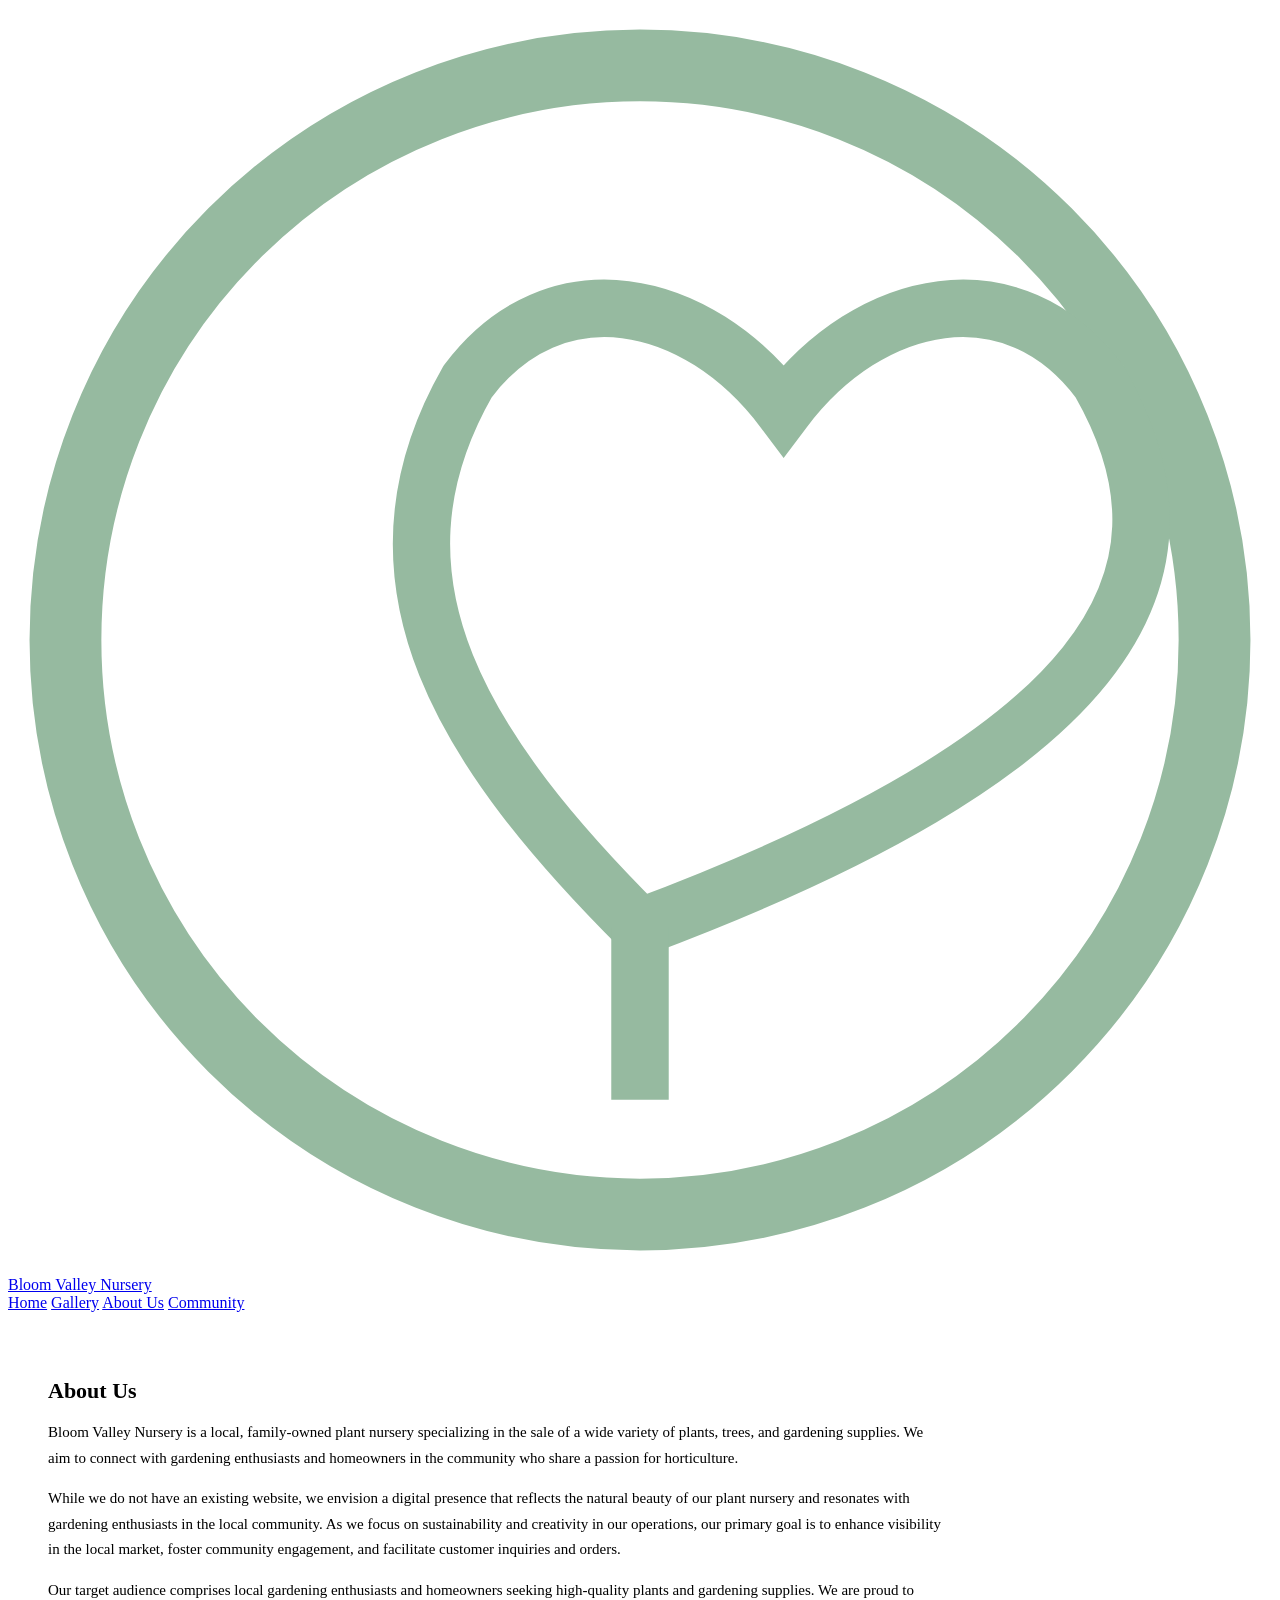
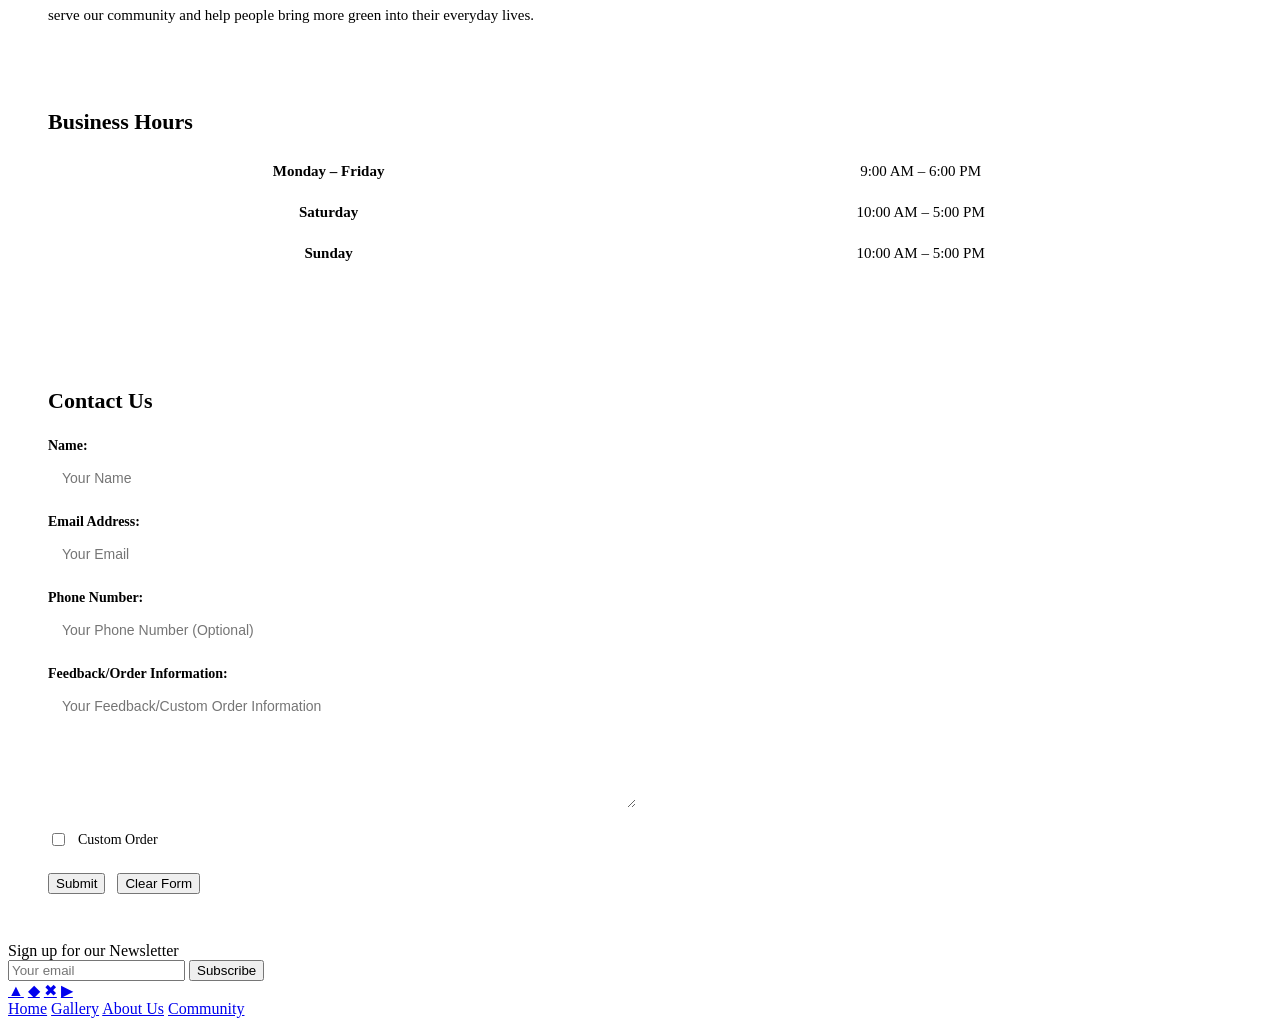
==== aboutus.html @ 0b64377b "Rename About Us.html to aboutus.html" ====
<!DOCTYPE html>
<!-- saved from url=(0045)file:///C:/Users/xaxu_/Downloads/aboutus.html -->
<html lang="en"><head><meta http-equiv="Content-Type" content="text/html; charset=UTF-8">
  
  <meta name="viewport" content="width=device-width, initial-scale=1.0">
  <title>Bloom Valley Nursery — About Us</title>
  <link rel="stylesheet" href="file:///C:/Users/xaxu_/Downloads/style.css">
  <style>
    .about-section {
      padding: 48px 40px;
      background-color: var(--white);
      max-width: 900px;
    }
    .about-section h2 {
      font-size: 22px;
      font-weight: bold;
      color: var(--canopy-green);
      margin-bottom: 16px;
    }
    .about-section p {
      font-size: 15px;
      line-height: 1.7;
      margin-bottom: 14px;
      color: var(--detritus-green);
    }

    /* Hours Table */
    .hours-section {
      padding: 0 40px 48px;
      background-color: var(--white);
    }
    .hours-section h2 {
      font-size: 22px;
      font-weight: bold;
      color: var(--canopy-green);
      margin-bottom: 16px;
    }
    .hours-table {
      width: 100%;
      border-collapse: collapse;
    }
    .hours-table td {
      border: 1px solid var(--border-color);
      padding: 12px 20px;
      text-align: center;
      font-size: 15px;
      color: var(--detritus-green);
      background-color: var(--cloudy-gray);
    }
    .hours-table td:first-child {
      font-weight: bold;
      background-color: var(--sky-bloom);
      color: var(--canopy-green);
    }

    /* Contact Form */
    .contact-section {
      padding: 48px 40px;
      background-color: var(--cloudy-gray);
      border-top: 1px solid var(--border-color);
    }
    .contact-section h2 {
      font-size: 22px;
      font-weight: bold;
      color: var(--canopy-green);
      margin-bottom: 24px;
    }
    .form-group {
      margin-bottom: 18px;
    }
    .form-group label {
      display: block;
      font-size: 14px;
      font-weight: bold;
      color: var(--detritus-green);
      margin-bottom: 6px;
    }
    .form-group input[type="text"],
    .form-group input[type="email"],
    .form-group textarea {
      width: 100%;
      max-width: 560px;
      padding: 10px 14px;
      border: 1px solid var(--border-color);
      border-radius: 4px;
      font-size: 14px;
      font-family: Arial, sans-serif;
      color: var(--detritus-green);
      background-color: var(--white);
      outline: none;
      transition: border-color 0.2s;
    }
    .form-group input:focus,
    .form-group textarea:focus {
      border-color: var(--canopy-green);
    }
    .form-group textarea {
      height: 100px;
      resize: vertical;
    }
    .checkbox-group {
      display: flex;
      align-items: center;
      gap: 10px;
      margin-bottom: 24px;
    }
    .checkbox-group label {
      font-size: 14px;
      color: var(--detritus-green);
    }
    .form-actions {
      display: flex;
      gap: 12px;
    }
  </style>
</head>
<body>

  <!-- HEADER -->
  <header>
    <a href="file:///C:/Users/xaxu_/Downloads/index.html" class="header-logo">
      <svg viewBox="0 0 44 44" fill="none" xmlns="http://www.w3.org/2000/svg">
        <circle cx="22" cy="22" r="20" stroke="#96BAA0" stroke-width="2.5"></circle>
        <path d="M22 32 C16 26 12 20 16 13 C19 9 24 10 27 14 C30 10 35 9 38 13 C42 20 38 26 22 32Z" stroke="#96BAA0" stroke-width="2" fill="none"></path>
        <line x1="22" y1="32" x2="22" y2="38" stroke="#96BAA0" stroke-width="2"></line>
      </svg>
      <span class="header-title">Bloom Valley Nursery</span>
    </a>
    <nav>
      <a href="file:///C:/Users/xaxu_/Downloads/index.html">Home</a>
      <a href="file:///C:/Users/xaxu_/Downloads/gallery.html">Gallery</a>
      <a href="file:///C:/Users/xaxu_/Downloads/aboutus.html" class="active">About Us</a>
      <a href="file:///C:/Users/xaxu_/Downloads/community.html">Community</a>
    </nav>
  </header>

  <!-- MAIN -->
  <main>

    <!-- About Us -->
    <section class="about-section">
      <h2>About Us</h2>
      <p>Bloom Valley Nursery is a local, family-owned plant nursery specializing in the sale of a wide variety of plants, trees, and gardening supplies. We aim to connect with gardening enthusiasts and homeowners in the community who share a passion for horticulture.</p>
      <p>While we do not have an existing website, we envision a digital presence that reflects the natural beauty of our plant nursery and resonates with gardening enthusiasts in the local community. As we focus on sustainability and creativity in our operations, our primary goal is to enhance visibility in the local market, foster community engagement, and facilitate customer inquiries and orders.</p>
      <p>Our target audience comprises local gardening enthusiasts and homeowners seeking high-quality plants and gardening supplies. We are proud to serve our community and help people bring more green into their everyday lives.</p>
    </section>

    <!-- Business Hours -->
    <section class="hours-section">
      <h2>Business Hours</h2>
      <table class="hours-table">
        <tbody><tr>
          <td>Monday – Friday</td>
          <td>9:00 AM – 6:00 PM</td>
        </tr>
        <tr>
          <td>Saturday</td>
          <td>10:00 AM – 5:00 PM</td>
        </tr>
        <tr>
          <td>Sunday</td>
          <td>10:00 AM – 5:00 PM</td>
        </tr>
      </tbody></table>
    </section>

    <!-- Contact Us Form -->
    <section class="contact-section">
      <h2>Contact Us</h2>
      <form id="contact-form" onsubmit="submitForm(event)">
        <div class="form-group">
          <label for="name">Name:</label>
          <input type="text" id="name" name="name" placeholder="Your Name" required="">
        </div>
        <div class="form-group">
          <label for="email">Email Address:</label>
          <input type="email" id="email" name="email" placeholder="Your Email" required="">
        </div>
        <div class="form-group">
          <label for="phone">Phone Number:</label>
          <input type="text" id="phone" name="phone" placeholder="Your Phone Number (Optional)">
        </div>
        <div class="form-group">
          <label for="feedback">Feedback/Order Information:</label>
          <textarea id="feedback" name="feedback" placeholder="Your Feedback/Custom Order Information"></textarea>
        </div>
        <div class="checkbox-group">
          <input type="checkbox" id="custom-order" name="customOrder">
          <label for="custom-order">Custom Order</label>
        </div>
        <div class="form-actions">
          <button type="submit" class="btn-primary">Submit</button>
          <button type="button" class="btn-secondary" onclick="clearForm()">Clear Form</button>
        </div>
      </form>
    </section>

  </main>

  <!-- FOOTER -->
  <footer>
    <div class="footer-top">
      <div class="newsletter-section">
        <label>Sign up for our Newsletter</label>
        <div class="newsletter-row">
          <input type="email" id="footer-email" placeholder="Your email" required="">
          <button onclick="subscribe()">Subscribe</button>
        </div>
      </div>
      <div class="social-links">
        <a href="file:///C:/Users/xaxu_/Downloads/aboutus.html#" title="Facebook">▲</a>
        <a href="file:///C:/Users/xaxu_/Downloads/aboutus.html#" title="Instagram">◆</a>
        <a href="file:///C:/Users/xaxu_/Downloads/aboutus.html#" title="X / Twitter">✖</a>
        <a href="file:///C:/Users/xaxu_/Downloads/aboutus.html#" title="YouTube">▶</a>
      </div>
    </div>
    <div class="footer-nav">
      <a href="file:///C:/Users/xaxu_/Downloads/index.html">Home</a>
      <a href="file:///C:/Users/xaxu_/Downloads/gallery.html">Gallery</a>
      <a href="file:///C:/Users/xaxu_/Downloads/aboutus.html">About Us</a>
      <a href="file:///C:/Users/xaxu_/Downloads/community.html">Community</a>
    </div>
  </footer>

  <script>
    function submitForm(e) {
      e.preventDefault();
      var name = document.getElementById('name').value;
      var email = document.getElementById('email').value;
      var phone = document.getElementById('phone').value;
      var feedback = document.getElementById('feedback').value;
      var customOrder = document.getElementById('custom-order').checked;

      if (!name || !email) {
        alert('Please enter your name, email and feedback!');
        return;
      }

      // Save to localStorage
      var formData = {
        name: name,
        email: email,
        phone: phone,
        feedback: feedback,
        customOrder: customOrder
      };
      localStorage.setItem(name, JSON.stringify(formData));

      alert('Thank you for your message, ' + name + '!');
      document.getElementById('contact-form').reset();
    }

    function clearForm() {
      document.getElementById('contact-form').reset();
    }

    function subscribe() {
      var email = document.getElementById('footer-email').value;
      if (!email) { alert('Please fill out this field.'); return; }
      alert('Thank you for subscribing!');
      document.getElementById('footer-email').value = '';
    }
  </script>



</body></html>
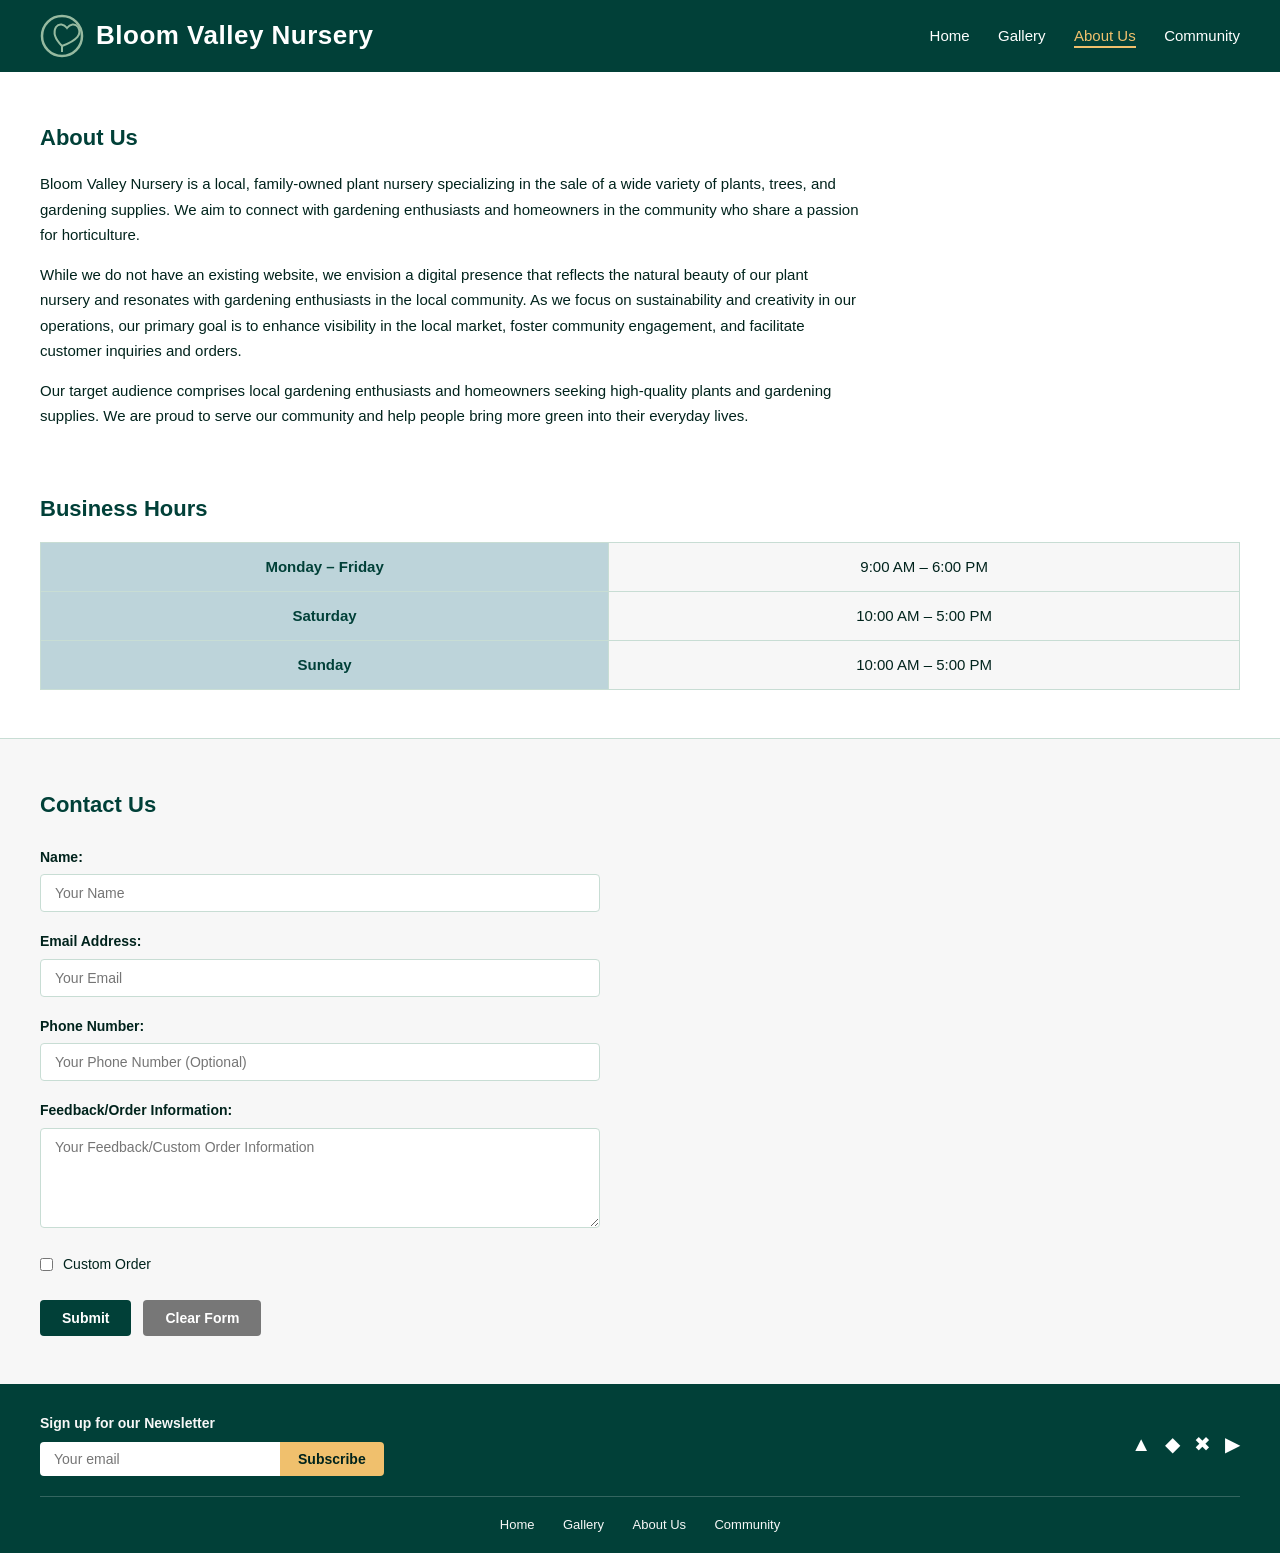
==== commit 52c07980: "Add files via upload" ====
--- a/aboutus.html
+++ b/aboutus.html
@@ -1,10 +1,10 @@
 <!DOCTYPE html>
-<!-- saved from url=(0045)file:///C:/Users/xaxu_/Downloads/aboutus.html -->
-<html lang="en"><head><meta http-equiv="Content-Type" content="text/html; charset=UTF-8">
+
+<html lang="en"><head><meta charset="UTF-8">
   
   <meta name="viewport" content="width=device-width, initial-scale=1.0">
   <title>Bloom Valley Nursery — About Us</title>
-  <link rel="stylesheet" href="file:///C:/Users/xaxu_/Downloads/style.css">
+  <link rel="stylesheet" href="style.css">
   <style>
     .about-section {
       padding: 48px 40px;
@@ -118,7 +118,7 @@
 
   <!-- HEADER -->
   <header>
-    <a href="file:///C:/Users/xaxu_/Downloads/index.html" class="header-logo">
+    <a href="index.html" class="header-logo">
       <svg viewBox="0 0 44 44" fill="none" xmlns="http://www.w3.org/2000/svg">
         <circle cx="22" cy="22" r="20" stroke="#96BAA0" stroke-width="2.5"></circle>
         <path d="M22 32 C16 26 12 20 16 13 C19 9 24 10 27 14 C30 10 35 9 38 13 C42 20 38 26 22 32Z" stroke="#96BAA0" stroke-width="2" fill="none"></path>
@@ -127,10 +127,10 @@
       <span class="header-title">Bloom Valley Nursery</span>
     </a>
     <nav>
-      <a href="file:///C:/Users/xaxu_/Downloads/index.html">Home</a>
-      <a href="file:///C:/Users/xaxu_/Downloads/gallery.html">Gallery</a>
-      <a href="file:///C:/Users/xaxu_/Downloads/aboutus.html" class="active">About Us</a>
-      <a href="file:///C:/Users/xaxu_/Downloads/community.html">Community</a>
+      <a href="index.html">Home</a>
+      <a href="Gallery.html">Gallery</a>
+      <a href="aboutus.html" class="active">About Us</a>
+      <a href="Community.html">Community</a>
     </nav>
   </header>
 
@@ -208,17 +208,17 @@
         </div>
       </div>
       <div class="social-links">
-        <a href="file:///C:/Users/xaxu_/Downloads/aboutus.html#" title="Facebook">▲</a>
-        <a href="file:///C:/Users/xaxu_/Downloads/aboutus.html#" title="Instagram">◆</a>
-        <a href="file:///C:/Users/xaxu_/Downloads/aboutus.html#" title="X / Twitter">✖</a>
-        <a href="file:///C:/Users/xaxu_/Downloads/aboutus.html#" title="YouTube">▶</a>
+        <a href="#" title="Facebook">▲</a>
+        <a href="#" title="Instagram">◆</a>
+        <a href="#" title="X / Twitter">✖</a>
+        <a href="#" title="YouTube">▶</a>
       </div>
     </div>
     <div class="footer-nav">
-      <a href="file:///C:/Users/xaxu_/Downloads/index.html">Home</a>
-      <a href="file:///C:/Users/xaxu_/Downloads/gallery.html">Gallery</a>
-      <a href="file:///C:/Users/xaxu_/Downloads/aboutus.html">About Us</a>
-      <a href="file:///C:/Users/xaxu_/Downloads/community.html">Community</a>
+      <a href="index.html">Home</a>
+      <a href="Gallery.html">Gallery</a>
+      <a href="aboutus.html">About Us</a>
+      <a href="Community.html">Community</a>
     </div>
   </footer>
 
@@ -264,4 +264,4 @@
 
 
 
-</body></html>
+</body></html>
--- a/style.css
+++ b/style.css
@@ -0,0 +1,287 @@
+/* ===== BLOOM VALLEY NURSERY — Shared Stylesheet ===== */
+/* Color Palette 2: Canopy Green, Meadow Mist, Sky Bloom, Sunlit Petal, Cloudy Gray */
+/* Font Color 1: Detritus Green | Typography Option 2: Arial-based */
+
+:root {
+  --canopy-green: #014038;
+  --meadow-mist: #96BAA0;
+  --sky-bloom: #BDD4DA;
+  --sunlit-petal: #F0C06D;
+  --cloudy-gray: #F7F7F7;
+  --detritus-green: #00231C;
+  --white: #ffffff;
+  --border-color: #c8ddd4;
+}
+
+* {
+  box-sizing: border-box;
+  margin: 0;
+  padding: 0;
+}
+
+body {
+  font-family: Arial, sans-serif;
+  font-size: 16px;
+  color: var(--detritus-green);
+  background-color: var(--white);
+  line-height: 1.6;
+}
+
+/* ===== HEADER ===== */
+header {
+  background-color: var(--canopy-green);
+  padding: 14px 40px;
+  display: flex;
+  align-items: center;
+  justify-content: space-between;
+}
+
+.header-logo {
+  display: flex;
+  align-items: center;
+  gap: 12px;
+  text-decoration: none;
+}
+
+.header-logo svg {
+  width: 44px;
+  height: 44px;
+}
+
+.header-title {
+  font-size: 26px;
+  font-weight: bold;
+  color: var(--white);
+  letter-spacing: 0.5px;
+}
+
+nav a {
+  color: var(--white);
+  text-decoration: none;
+  font-size: 15px;
+  margin-left: 24px;
+  font-weight: 500;
+  transition: color 0.2s;
+}
+
+nav a:hover {
+  color: var(--sunlit-petal);
+}
+
+nav a.active {
+  color: var(--sunlit-petal);
+  border-bottom: 2px solid var(--sunlit-petal);
+  padding-bottom: 2px;
+}
+
+/* ===== FOOTER ===== */
+footer {
+  background-color: var(--canopy-green);
+  color: var(--white);
+  padding: 28px 40px 16px;
+}
+
+.footer-top {
+  display: flex;
+  justify-content: space-between;
+  align-items: center;
+  flex-wrap: wrap;
+  gap: 16px;
+  margin-bottom: 20px;
+}
+
+.newsletter-section label {
+  font-size: 14px;
+  font-weight: bold;
+  display: block;
+  margin-bottom: 8px;
+  color: var(--cloudy-gray);
+}
+
+.newsletter-section {
+  display: flex;
+  flex-direction: column;
+}
+
+.newsletter-row {
+  display: flex;
+  gap: 0;
+}
+
+.newsletter-row input[type="email"] {
+  padding: 9px 14px;
+  border: none;
+  font-size: 14px;
+  width: 240px;
+  border-radius: 4px 0 0 4px;
+  outline: none;
+  color: var(--detritus-green);
+}
+
+.newsletter-row button {
+  padding: 9px 18px;
+  background-color: var(--sunlit-petal);
+  border: none;
+  font-size: 14px;
+  font-weight: bold;
+  cursor: pointer;
+  border-radius: 0 4px 4px 0;
+  color: var(--detritus-green);
+  transition: background-color 0.2s;
+}
+
+.newsletter-row button:hover {
+  background-color: var(--meadow-mist);
+  color: var(--white);
+}
+
+.social-links {
+  display: flex;
+  gap: 14px;
+  align-items: center;
+}
+
+.social-links a {
+  color: var(--white);
+  text-decoration: none;
+  font-size: 20px;
+  transition: color 0.2s;
+}
+
+.social-links a:hover {
+  color: var(--sunlit-petal);
+}
+
+.footer-nav {
+  border-top: 1px solid rgba(255,255,255,0.2);
+  padding-top: 14px;
+  text-align: center;
+}
+
+.footer-nav a {
+  color: var(--cloudy-gray);
+  text-decoration: none;
+  font-size: 13px;
+  margin: 0 12px;
+  transition: color 0.2s, text-decoration 0.2s;
+}
+
+.footer-nav a:hover {
+  color: var(--sunlit-petal);
+  text-decoration: underline;
+}
+
+/* ===== MAIN CONTENT ===== */
+main {
+  min-height: calc(100vh - 160px);
+}
+
+.page-section {
+  padding: 48px 40px;
+}
+
+.page-section h2 {
+  font-size: 22px;
+  font-weight: bold;
+  margin-bottom: 20px;
+  color: var(--canopy-green);
+}
+
+/* ===== BUTTONS ===== */
+.btn-primary {
+  background-color: var(--canopy-green);
+  color: var(--white);
+  border: none;
+  padding: 10px 22px;
+  font-size: 14px;
+  font-weight: bold;
+  cursor: pointer;
+  border-radius: 4px;
+  transition: background-color 0.2s;
+}
+
+.btn-primary:hover {
+  background-color: var(--meadow-mist);
+  color: var(--detritus-green);
+}
+
+.btn-secondary {
+  background-color: #777777;
+  color: var(--white);
+  border: none;
+  padding: 10px 22px;
+  font-size: 14px;
+  font-weight: bold;
+  cursor: pointer;
+  border-radius: 4px;
+  transition: background-color 0.2s;
+}
+
+.btn-secondary:hover {
+  background-color: #555555;
+}
+
+/* ===== MODAL ===== */
+.modal-overlay {
+  display: none;
+  position: fixed;
+  top: 0; left: 0;
+  width: 100%; height: 100%;
+  background: rgba(0,0,0,0.5);
+  z-index: 1000;
+  justify-content: center;
+  align-items: center;
+}
+
+.modal-overlay.active {
+  display: flex;
+}
+
+.modal-box {
+  background: var(--white);
+  border-radius: 8px;
+  padding: 32px;
+  min-width: 380px;
+  max-width: 500px;
+  width: 90%;
+  position: relative;
+}
+
+.modal-box h2 {
+  font-size: 20px;
+  margin-bottom: 16px;
+  color: var(--canopy-green);
+}
+
+.modal-close {
+  position: absolute;
+  top: 14px; right: 18px;
+  background: none;
+  border: none;
+  font-size: 22px;
+  cursor: pointer;
+  color: var(--detritus-green);
+}
+
+.modal-close:hover { color: var(--canopy-green); }
+
+#cart-items {
+  list-style: disc;
+  padding-left: 20px;
+  margin-bottom: 24px;
+  min-height: 40px;
+  font-size: 15px;
+}
+
+.modal-actions {
+  display: flex;
+  gap: 12px;
+}
+
+/* ===== RESPONSIVE ===== */
+@media (max-width: 768px) {
+  header { flex-direction: column; gap: 12px; padding: 16px 20px; }
+  nav a { margin-left: 12px; font-size: 14px; }
+  .page-section { padding: 32px 20px; }
+  .footer-top { flex-direction: column; }
+}
